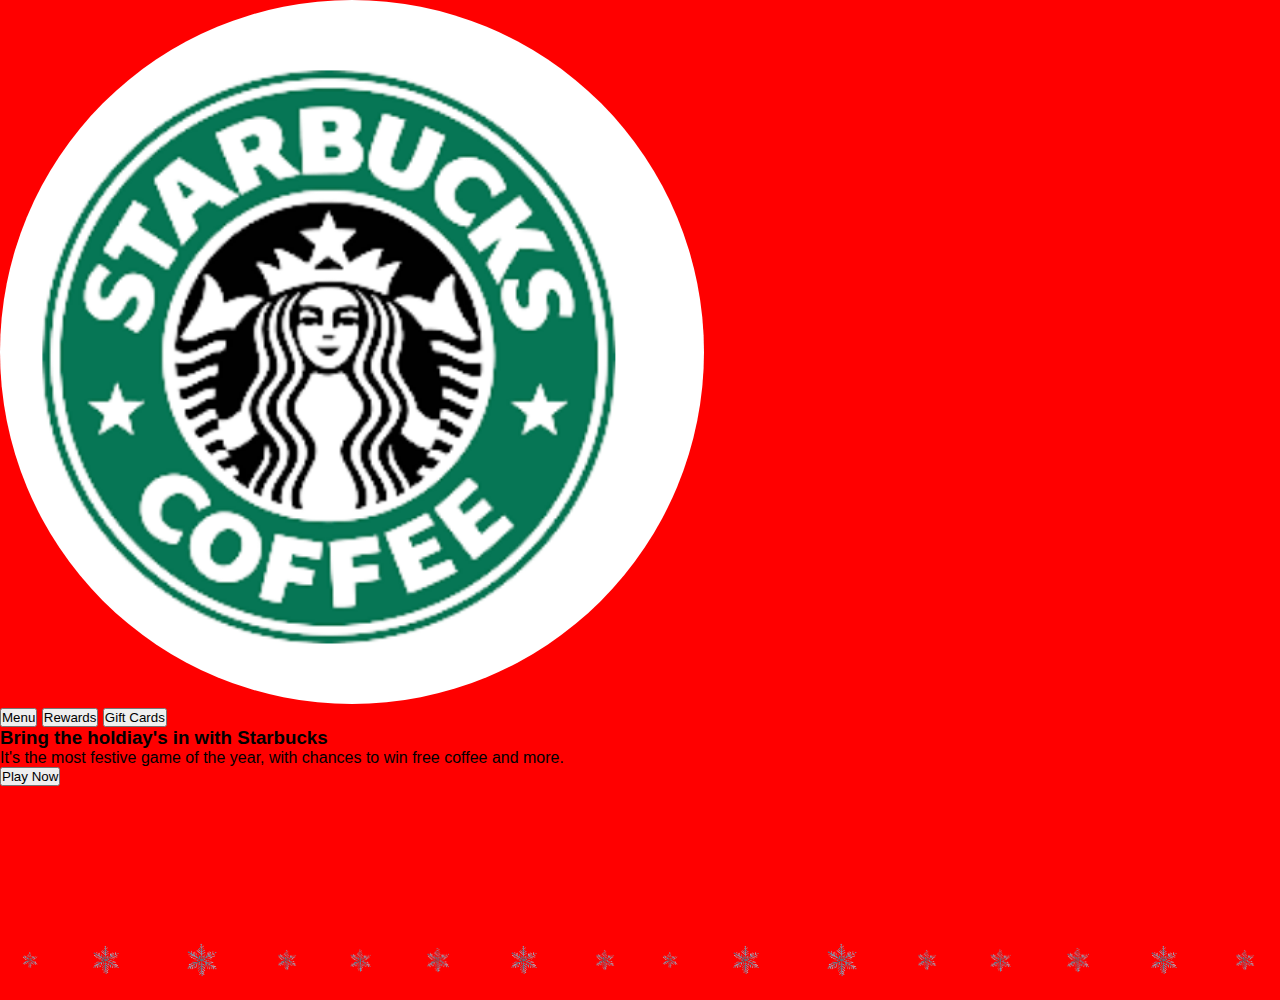
==== index.html @ eb00dc57 "update 1" ====
<!DOCTYPE html>
<html lang="en" dir="ltr">
  <head>
    <meta charset="utf-8">
    <link rel="stylesheet" href="style.css">
    <title>Starbucks Menu</title>
  </head>
  <header>
    <img class="logo" src="star.png" >
    <div class="navbar">
    <button type="nav" name="button">Menu</button>
    <button type="nav" name="button">Rewards</button>
    <button type="nav" name="button">Gift Cards</button>
    </div>
  </header>
  <body>

      <h3> Bring the holdiay's in with <span>Starbucks</span></h3>
    <p>It's the most festive game of the year, with chances to win free coffee and more.</p>
   <button type="play" name="button">Play Now <a href="https://www.starbucksforlife.com/?utm_medium=website&utm_source=starbucks&utm_campaign=sfl22_1206&utm_content=homepage_1#/landing"></a></button>

    <div class="snowflakes">
      <img src="snowflake.png">
      <img src="snowflake.png">
      <img src="snowflake.png">
      <img src="snowflake.png">
      <img src="snowflake.png">
      <img src="snowflake.png">
      <img src="snowflake.png">
      <img src="snowflake.png">
      <img src="snowflake.png">
      <img src="snowflake.png">
      <img src="snowflake.png">
      <img src="snowflake.png">
      <img src="snowflake.png">
      <img src="snowflake.png">
      <img src="snowflake.png">
      <img src="snowflake.png">
    </div>
  </body>
</html>
---- style.css ----
*{
margin:0;
padding:0;
font-family: 'Montserrat', sans-serif;
}

body{
  width: 100%;
  height: 100%;
  background: red;
}

.snowflakes img{
  width: 70%;
  animation: snowflakes 7s linear infinite;
}

.snowflakes{
  width: 100%;
  display: flex;
  align-items: center;
  justify-content: space-around;
  position: absolute;
  bottom: -100px;
}

@keyframes snowflakes{
  0%{
    transform: translateY(-80vh);
    opacity: 0;
  }
  50%{
    opacity: 1;
  }
  75%{
    opacity: 2;
  }
  100%{
    transform: translateY(0);
    opacity: 0;
  }
}

.snowflakes img:nth-child(1){
  animation-delay: 2s;
  width: 40px;
}
.snowflakes img:nth-child(2){
  animation-delay: 3s;
  width: 70px;
}.snowflakes img:nth-child(3){
  animation-delay: 4s;
  width: 80px;
}.snowflakes img:nth-child(4){
  animation-delay: 7s;
  width: 50px;
}.snowflakes img:nth-child(5){
  animation-delay: 6s;
  width: 55px;
}.snowflakes img:nth-child(6){
  animation-delay: 2s;
  width: 60px;
}
.snowflakes img:nth-child(7){
  animation-delay: 1s;
  width: 70px;
}.snowflakes img:nth-child(8){
  animation-delay: 5s;
  width: 50px;
}
.snowflakes img:nth-child(9){
  animation-delay: 3s;
  width: 40px;
}
.snowflakes img:nth-child(10){
  animation-delay: 1s;
  width: 70px;
}.snowflakes img:nth-child(11){
  animation-delay: 2s;
  width: 80px;
}.snowflakes img:nth-child(12){
  animation-delay: 4s;
  width: 50px;
}.snowflakes img:nth-child(13){
  animation-delay: 3s;
  width: 55px;
}.snowflakes img:nth-child(14){
  animation-delay: 3s;
  width: 60px;
}
.snowflakes img:nth-child(15){
  animation-delay: 3s;
  width: 70px;
}.snowflakes img:nth-child(16){
  animation-delay: 2s;
  width: 50px;
}

.logo {
width: 55%;
height: 55%;
background-color: white;
border-radius: 50%;

}
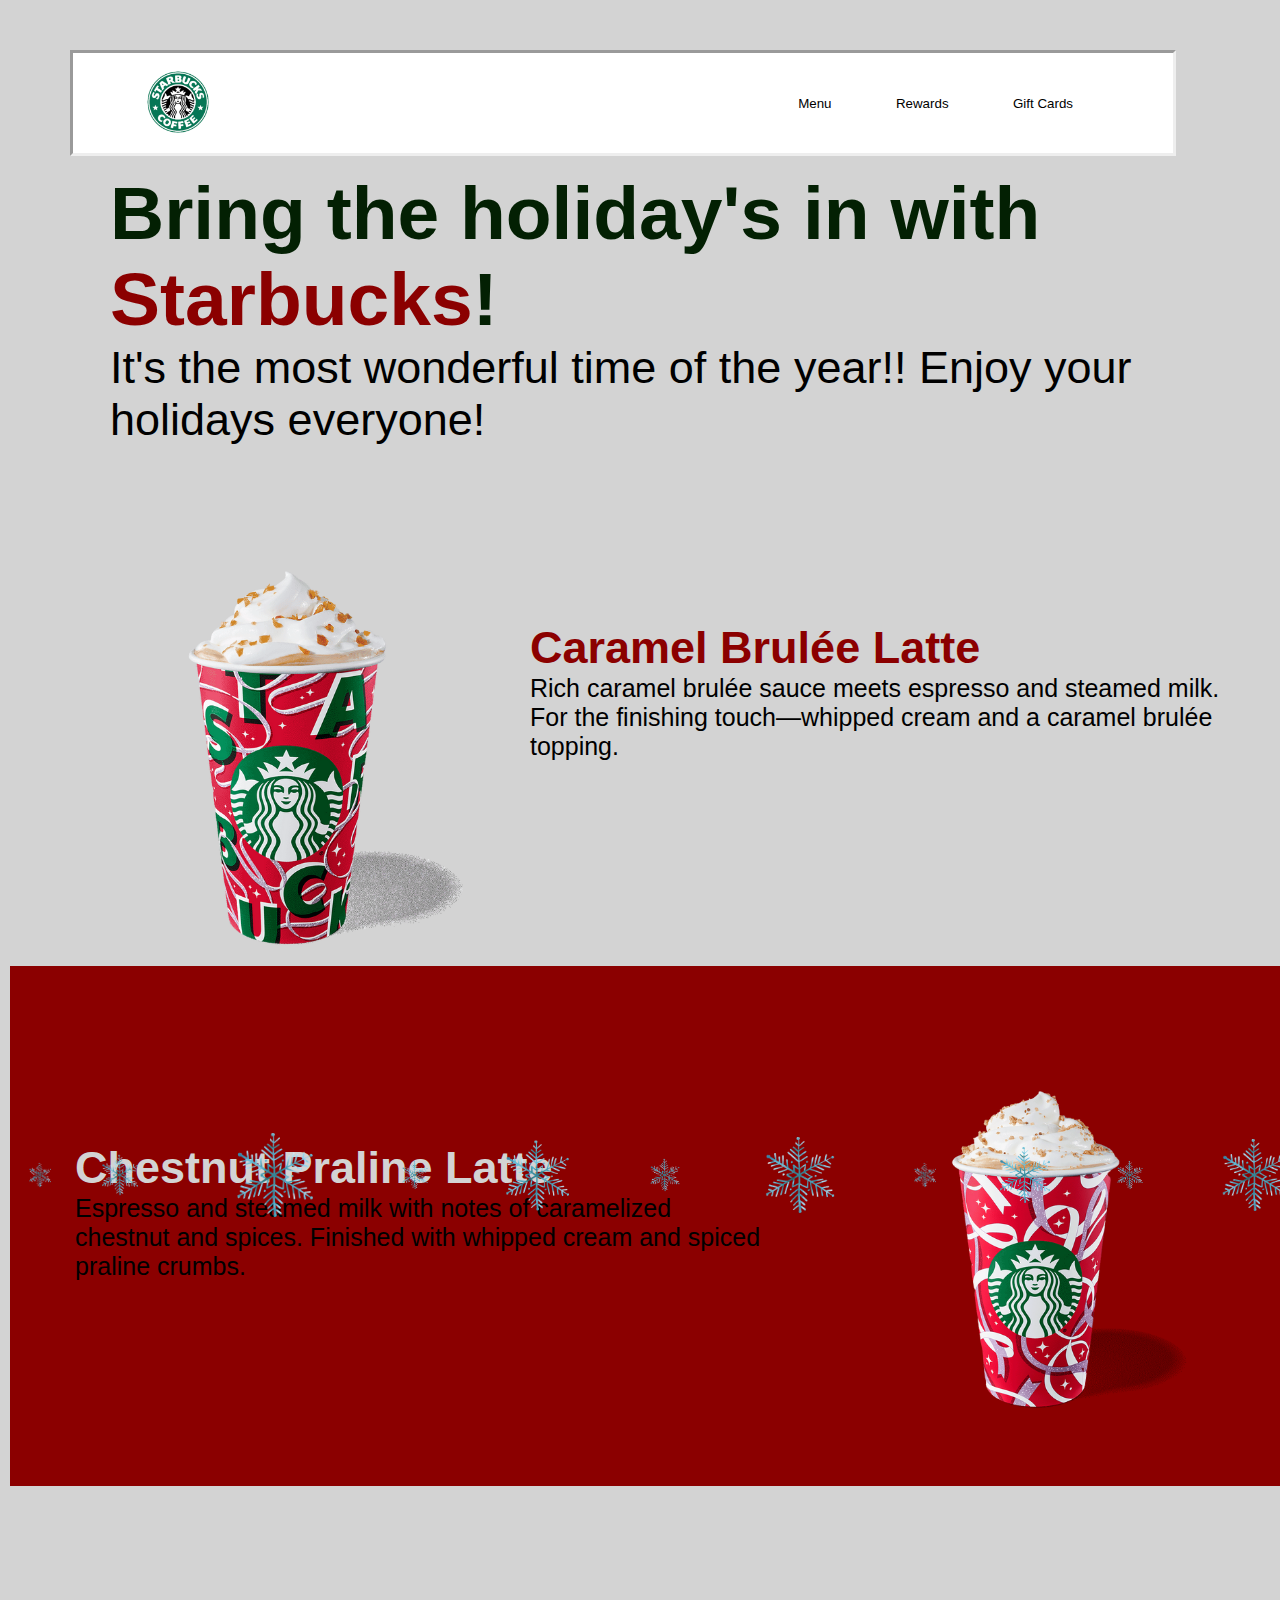
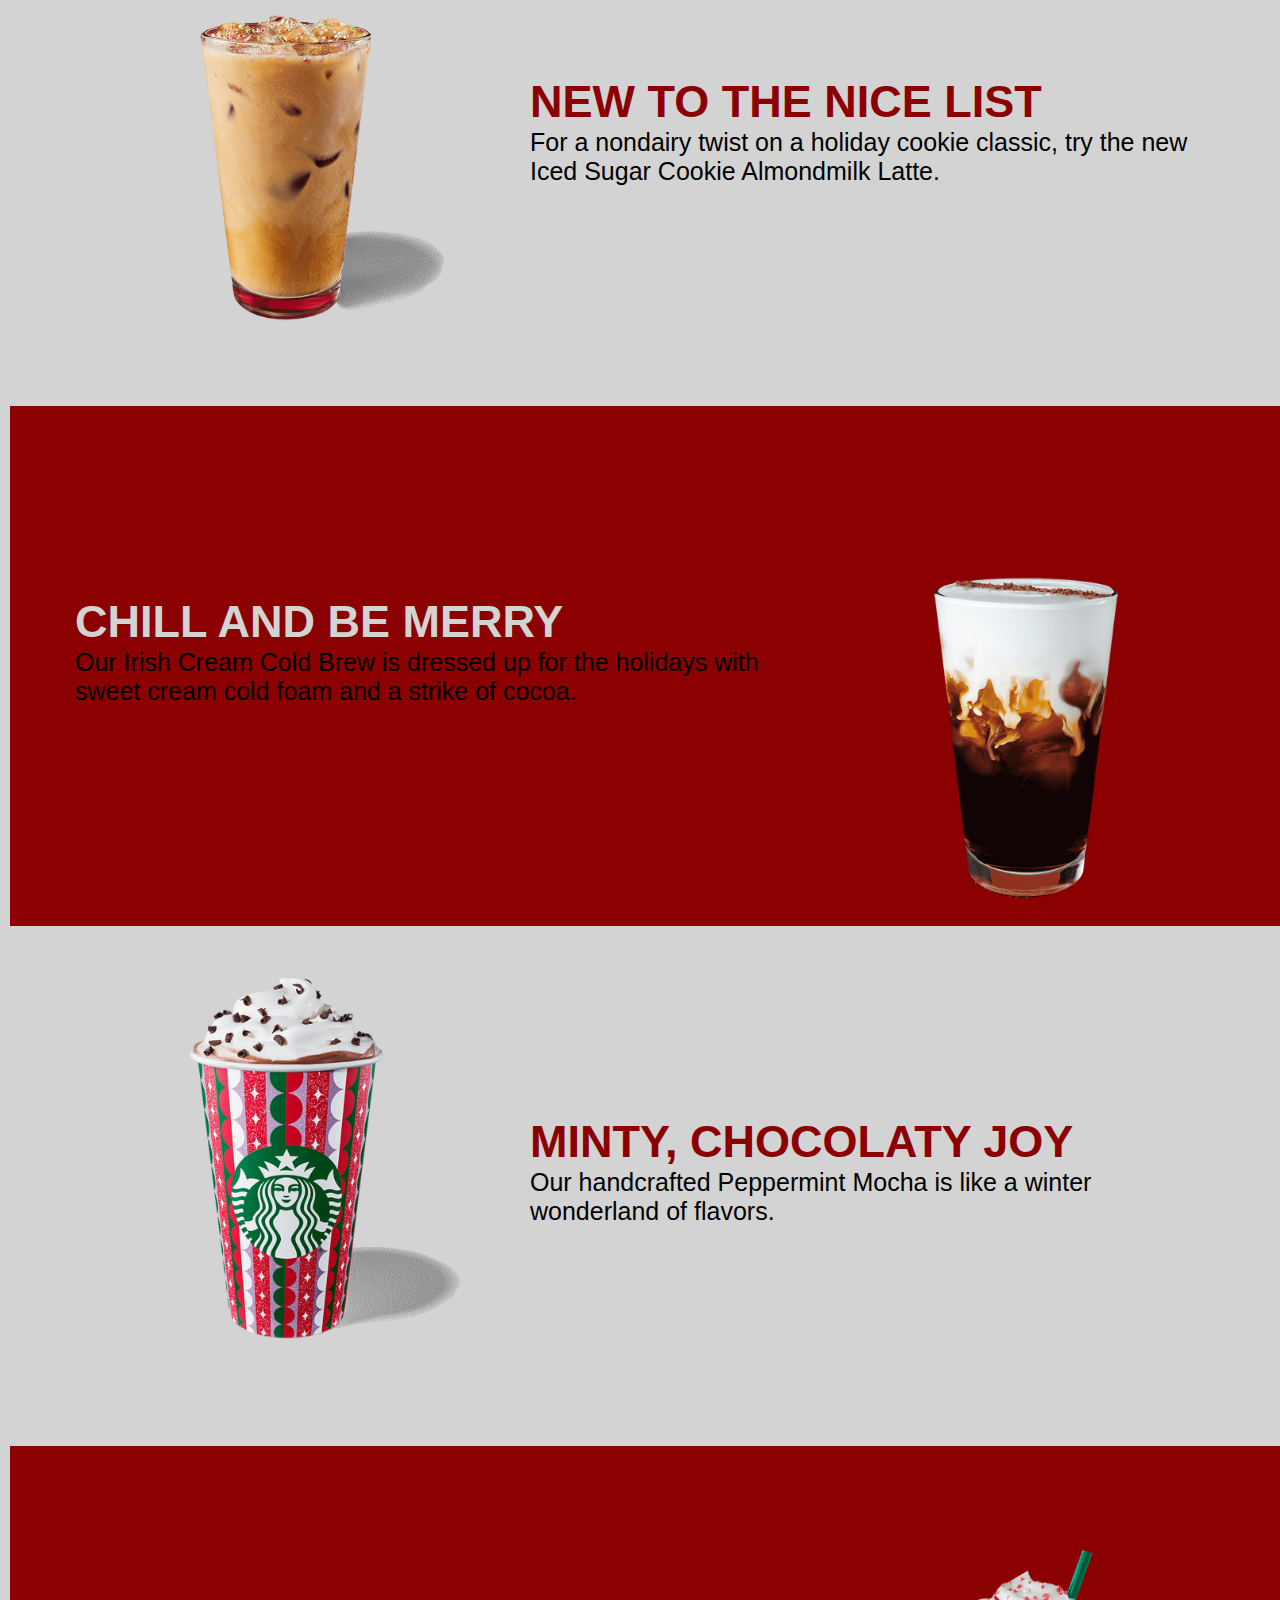
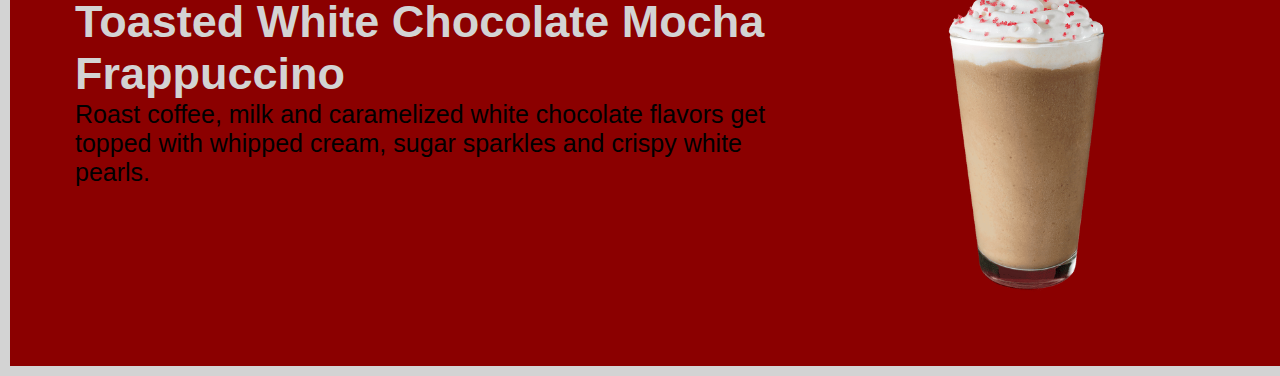
==== commit d85233e2: "update 3" ====
--- a/index.html
+++ b/index.html
@@ -2,22 +2,74 @@
 <html lang="en" dir="ltr">
   <head>
     <meta charset="utf-8">
+    <meta name="viewport" content="width=device-width, initial-scale=1.0">
+    <script src="https://ajax.googleapis.com/ajax/libs/jquery/3.5.1/jquery.min.js"></script>
+  <script src="https://maxcdn.bootstrapcdn.com/bootstrap/3.4.1/js/bootstrap.min.js"></script>
     <link rel="stylesheet" href="style.css">
     <title>Starbucks Menu</title>
+    <header>
+      <div class="star">
+      <img class="logo" src="star.png" >   </div>
+      <div class="navbar">
+      <button type="nav" name="button">Menu</button>
+      <button type="nav" name="button">Rewards</button>
+      <button type="nav" name="button">Gift Cards</button>
+      </div>
+    </header>
   </head>
-  <header>
-    <img class="logo" src="star.png" >
-    <div class="navbar">
-    <button type="nav" name="button">Menu</button>
-    <button type="nav" name="button">Rewards</button>
-    <button type="nav" name="button">Gift Cards</button>
+  <body>
+<div class="holiday">
+      <h3> Bring the holiday's in with <span>Starbucks</span>!</h3>
+    <p>It's the most wonderful time of the year!! Enjoy your holidays everyone!</p>
+</div>
+
+
+<div class="imgcr">
+    <img src="caramel.png">
+    <div class="text">
+      <h3>Caramel Brulée Latte</h3>
+    <p>Rich caramel brulée sauce meets espresso and steamed milk. For the finishing touch—whipped cream and a caramel brulée topping.</p>
     </div>
-  </header>
-  <body>
+  </div>
 
-      <h3> Bring the holdiay's in with <span>Starbucks</span></h3>
-    <p>It's the most festive game of the year, with chances to win free coffee and more.</p>
-   <button type="play" name="button">Play Now <a href="https://www.starbucksforlife.com/?utm_medium=website&utm_source=starbucks&utm_campaign=sfl22_1206&utm_content=homepage_1#/landing"></a></button>
+  <div class="imgcr1">
+      <div class="text1">
+      <h3>Chestnut Praline Latte</h3>
+<p>Espresso and steamed milk with notes of caramelized chestnut and spices. Finished with whipped cream and spiced praline crumbs.</p>
+    </div>
+    <img src="chestnut.png">
+    </div>
+
+    <div class="imgcr2">
+        <img src="icedsugar.png">
+        <div class="text">
+        <h3>NEW TO THE NICE LIST</h3>
+<p>For a nondairy twist on a holiday cookie classic, try the new Iced Sugar Cookie Almondmilk Latte.</p>
+      </div>
+      </div>
+
+      <div class="imgcr3">
+          <div class="text1">
+        <h3>CHILL AND BE MERRY</h3>
+  <p>Our Irish Cream Cold Brew is dressed up for the holidays with sweet cream cold foam and a strike of cocoa.</p>
+        </div>
+        <img src="irish.png">
+        </div>
+
+        <div class="imgcr4">
+            <img src="Peppermint Mocha.png">
+            <div class="text">
+            <h3>MINTY, CHOCOLATY JOY</h3>
+            <p>Our handcrafted Peppermint Mocha is like a winter wonderland of flavors.</p>
+          </div>
+          </div>
+
+          <div class="imgcr5">
+              <div class="text1">
+              <h3>Toasted White Chocolate Mocha Frappuccino</h3> <p>Roast coffee, milk and caramelized white chocolate flavors get topped with whipped cream, sugar sparkles and crispy white pearls.</p>
+            </div>
+            <img src="toasted.png">
+            </div>
 
     <div class="snowflakes">
       <img src="snowflake.png">
@@ -37,5 +89,7 @@
       <img src="snowflake.png">
       <img src="snowflake.png">
     </div>
+
+
   </body>
 </html>
--- a/style.css
+++ b/style.css
@@ -5,13 +5,16 @@
 }
 
 body{
+  margin-left: 10px;
   width: 100%;
   height: 100%;
-  background: red;
-}
+  margin-bottom: 10px;
+  background: #D3D3D3;
+}
+
 
 .snowflakes img{
-  width: 70%;
+  width: 100%;
   animation: snowflakes 7s linear infinite;
 }
 
@@ -21,7 +24,7 @@
   align-items: center;
   justify-content: space-around;
   position: absolute;
-  bottom: -100px;
+  bottom: -400px;
 }
 
 @keyframes snowflakes{
@@ -43,63 +46,172 @@
 
 .snowflakes img:nth-child(1){
   animation-delay: 2s;
-  width: 40px;
+  width: 60px;
 }
 .snowflakes img:nth-child(2){
   animation-delay: 3s;
-  width: 70px;
+  width: 100px;
 }.snowflakes img:nth-child(3){
   animation-delay: 4s;
-  width: 80px;
+  width: 210px;
 }.snowflakes img:nth-child(4){
   animation-delay: 7s;
-  width: 50px;
+  width: 70px;
 }.snowflakes img:nth-child(5){
   animation-delay: 6s;
-  width: 55px;
+  width: 175px;
 }.snowflakes img:nth-child(6){
   animation-delay: 2s;
-  width: 60px;
+  width: 80px;
 }
 .snowflakes img:nth-child(7){
   animation-delay: 1s;
-  width: 70px;
+  width: 190px;
 }.snowflakes img:nth-child(8){
   animation-delay: 5s;
-  width: 50px;
+  width: 60px;
 }
 .snowflakes img:nth-child(9){
   animation-delay: 3s;
-  width: 40px;
+  width: 140px;
 }
 .snowflakes img:nth-child(10){
   animation-delay: 1s;
   width: 70px;
 }.snowflakes img:nth-child(11){
   animation-delay: 2s;
-  width: 80px;
+  width: 180px;
 }.snowflakes img:nth-child(12){
   animation-delay: 4s;
-  width: 50px;
+  width: 250px;
 }.snowflakes img:nth-child(13){
   animation-delay: 3s;
-  width: 55px;
+  width: 155px;
 }.snowflakes img:nth-child(14){
   animation-delay: 3s;
-  width: 60px;
+  width: 90px;
 }
 .snowflakes img:nth-child(15){
   animation-delay: 3s;
-  width: 70px;
+  width: 120px;
 }.snowflakes img:nth-child(16){
   animation-delay: 2s;
-  width: 50px;
-}
-
-.logo {
-width: 55%;
-height: 55%;
-background-color: white;
+  width: 100px;
+}
+
+header {
+  position: absolute;
+ background: white;
+ border-style: inset;
+ margin-left: 60px;
+  width: 75%;
+  height: 20px;
+  padding: 40px 70px 40px;
+  display: flex;
+  justify-content:  space-between;
+  align-items: center;
+  z-index: 1000;
+}
+header .nav{
+  position: relative;
+  display: flex;
+  align-items: right;
+  justify-content: center;
+}
+
+.star img{
+height: 75px;
+align-items: left;
+justify-content: center;
 border-radius: 50%;
-
-}
+border-style: hidden;
+overflow: hidden;
+}
+
+.holiday {
+  margin-top: 50px;
+  align-items: center;
+  justify-content: center;
+  margin-left: 100px;
+  margin-right: 100px;
+}
+
+.holiday h3 {
+  padding-top: 120px;
+  margin: 0;
+  color: #032003;
+  font-size: 75px;
+}
+
+.holiday span {
+  color: #8B0000;
+  font-size: 75px;
+  padding-top: 120px;
+}
+
+.holiday p {
+  margin: 0;
+  color: #000000;
+  font-size: 45px;
+
+}
+
+.navbar button {
+  background: none;
+  border-style: hidden;
+  margin: 15px;
+}
+
+
+.imgcr, .imgcr2 , .imgcr4 {
+background-color: #D3D3D3;
+margin-left: 10px;
+padding: 10px;
+position: relative;
+display: flex;
+align-items: center;
+justify-content: center;
+}
+
+.imgcr1, .imgcr3 , .imgcr5 {
+  background-color: #8B0000;
+  margin-right: 10px;
+  padding: 10px;
+position: relative;
+display: flex;
+align-items: center;
+justify-content: center;
+}
+
+h3 {
+  font-size: 45px;
+}
+
+.text1 {
+  margin-left: 55px;
+}
+
+.text {
+  margin-right: 55px;
+}
+
+.text h3 {
+  color: #8B0000;
+}
+
+.text1 h3 {
+  color: #D3D3D3;
+}
+
+p{
+  font-size: 25px;
+  color: black;
+  margin-bottom: 30px;
+}
+
+button {
+  background-color: red;
+  margin-bottom: 50px;
+  padding: 15px;
+  border-radius: 15px;
+}
